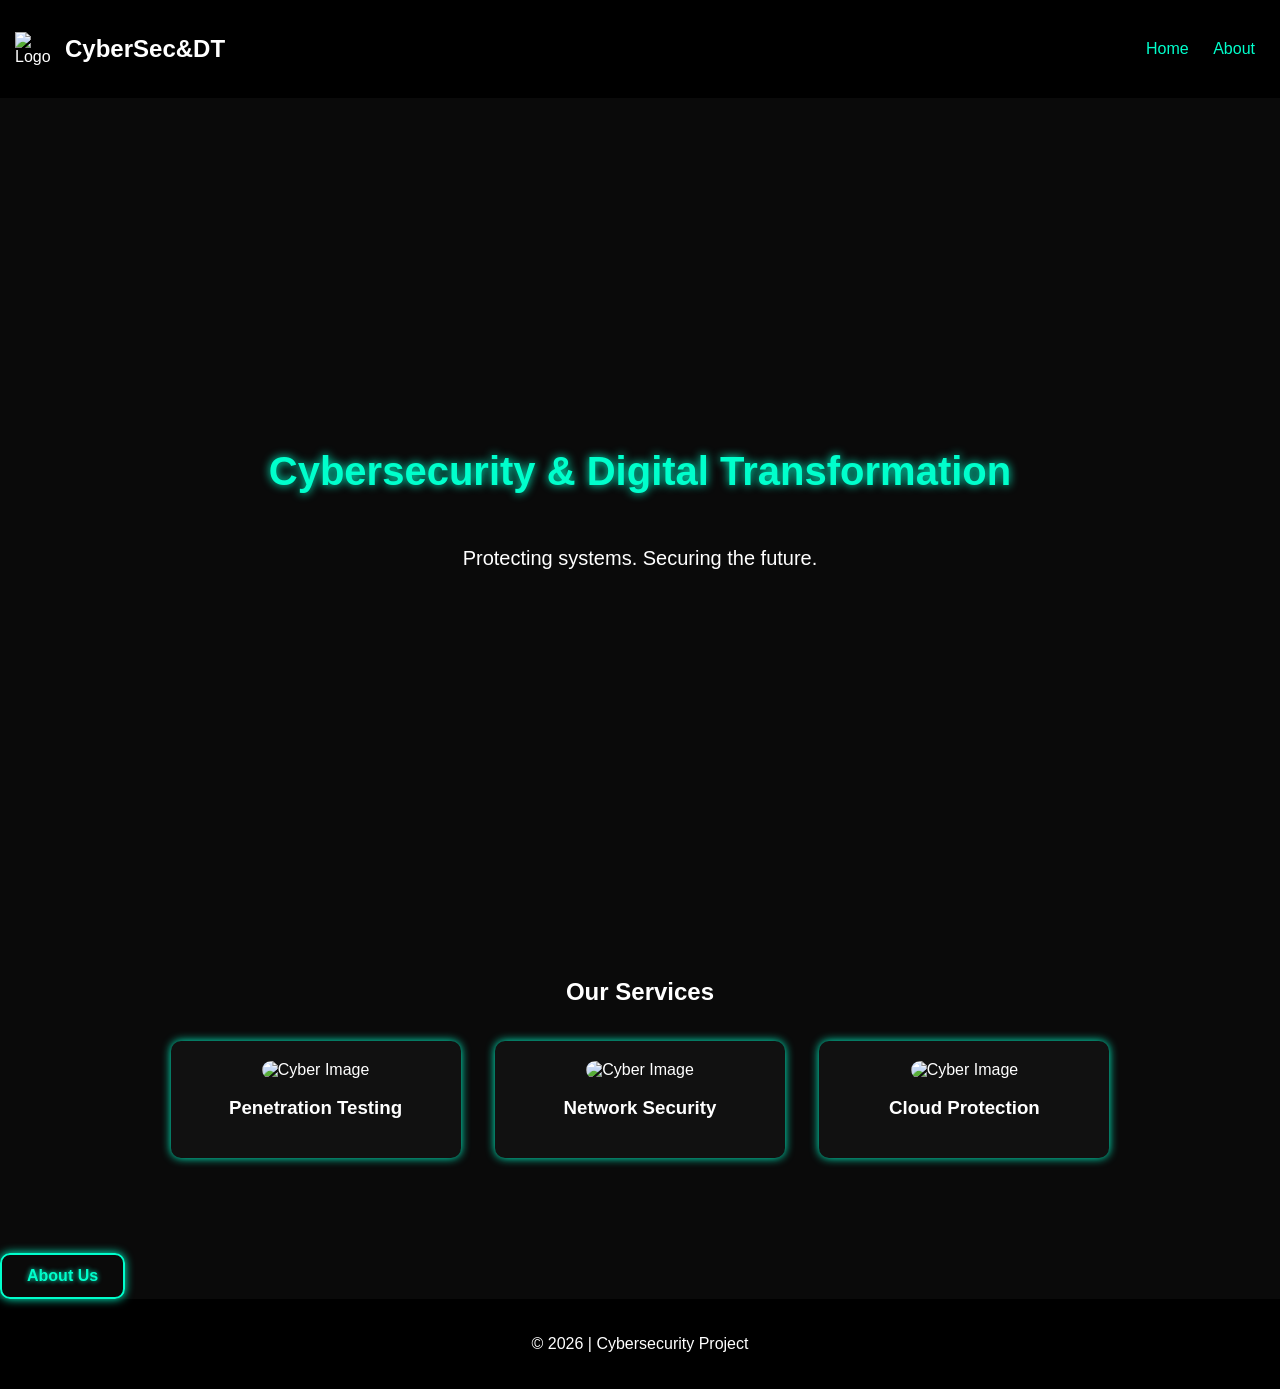
==== index.html @ 7f641139 "Add files via upload" ====
<!DOCTYPE html>
<html lang="en">
<head>
<meta charset="UTF-8">
<title>Cybersecurity & Digital Transformation</title>
<link rel="stylesheet" href="style.css">
</head>
<body>

<header>
    <div class="logo">
        <img src="images.png" alt="Logo">
        <h2>CyberSec&DT</h2>
    </div>
    <nav>
        <a href="index.html">Home</a>
        <a href="about.html">About</a>
    </nav>
</header>

<section class="hero">
    <h1>Cybersecurity & Digital Transformation</h1>
    <p>Protecting systems. Securing the future.</p>

</section>

<section class="services">
    <h2>Our Services</h2>
    <div class="card" onmousemove="parallax(event, this)">
        <img src="1_Ps0nK3SFRjLOskEL-3_tVQ.jpg" alt="Cyber Image">
        <h3>Penetration Testing</h3>
    </div>
    <div class="card" onmousemove="parallax(event, this)">
        <img src="1.jpg" alt="Cyber Image">
        <h3>Network Security</h3>
    </div>
    <div class="card" onmousemove="parallax(event, this)">
        <img src="240_F_440863257_cVBOYZnoIGxU9BAE7JKMyKkLAZpl1Vhd.jpg" alt="Cyber Image">
        <h3>Cloud Protection</h3>
    </div>
</section>
<div class="center-button">
    <a href="about.html" class="arrow-button">
        About Us
    </a>
</div>
<footer>
    <p>© 2026 | Cybersecurity Project </p>
</footer>

<script src="script.js"></script>
</body>
</html>
---- style.css ----
/* Global */
body {
    margin: 0;
    font-family: Arial, sans-serif;
    background: #0a0a0a;
    color: white;
}

/* Header */
header {
    display: flex;
    justify-content: space-between;
    padding: 15px;
    background: black;
    align-items: center;
}

.logo {
    display: flex;
    align-items: center;
}

.logo img {
    width: 40px;
    margin-right: 10px;
}

nav a {
    color: #00ffcc;
    margin: 10px;
    text-decoration: none;
}

/* Hero Section */
.hero {
    height: 90vh;
    background: url("images/bg.jpg") center/cover no-repeat;
    text-align: center;
    display: flex;
    flex-direction: column;
    justify-content: center;
    animation: pulseBG 5s infinite alternate;
}

.hero h1 {
    color: #00ffcc;
    font-size: 40px;
    text-shadow: 0 0 10px #00ffcc;
    animation: glow 2s infinite alternate;
}

.hero p {
    font-size: 20px;
    animation: fadeInUp 2s ease-in-out;
}

button {
    padding: 10px 20px;
    background: #00ffcc;
    border: none;
    cursor: pointer;
}

/* Arrow Buttons */
.arrow-button {
    display: inline-block;
    margin-top: 30px;
    padding: 12px 25px;
    color: #00ffcc;
    border: 2px solid #00ffcc;
    border-radius: 10px;
    text-decoration: none;
    font-weight: bold;
    transition: 0.3s;
    text-shadow: 0 0 5px #00ffcc;
    box-shadow: 0 0 10px #00ffcc;
}

.arrow-button:hover {
    background: #00ffcc;
    color: black;
    text-shadow: none;
    box-shadow: 0 0 20px #00ffcc, 0 0 40px #00ffcc;
    transform: translateY(-3px);
}

/* Services Section */
.services {
    text-align: center;
    padding: 50px;
}

.card {
    display: inline-block;
    background: #111;
    margin: 15px;
    padding: 20px;
    width: 250px;
    border-radius: 10px;
    transition: transform 0.2s ease, box-shadow 0.2s ease;
    perspective: 1000px;
    box-shadow: 0 0 10px #00ffcc;
}

.card img {
    width: 100%;
    border-radius: 10px;
    transition: transform 0.2s ease, filter 0.2s ease;
}

.card:hover {
    box-shadow: 0 0 30px #00ffcc, 0 0 50px #00ffcc;
}

/* About Hero */
.about-hero {
    height: 100vh;
    background: url("images/about-bg.jpg") center/cover no-repeat;
    display: flex;
    justify-content: center;
    align-items: center;
    position: relative;
    animation: pulseBG 6s infinite alternate;
}

.about-hero::before {
    content: '';
    position: absolute;
    top:0;
    left:0;
    width:100%;
    height:100%;
    background: linear-gradient(45deg, #00ffcc, #0077ff, #00ffcc);
    opacity: 0.2;
    animation: pulse 6s infinite alternate;
    z-index: -1;
}

.overlay {
    background: rgba(0, 0, 0, 0.7);
    padding: 50px;
    text-align: center;
    border-radius: 15px;
    box-shadow: 0 0 20px #00ffcc;
}

.overlay h1 {
    color: #00ffcc;
    font-size: 48px;
    letter-spacing: 2px;
    text-transform: uppercase;
    margin-bottom: 20px;
    text-shadow: 0 0 10px #00ffcc;
    animation: glow 2s infinite alternate;
}

.overlay p {
    color: #ffffff;
    font-size: 20px;
    max-width: 700px;
    line-height: 1.5;
    animation: fadeInUp 2s ease-in-out;
}

/* Animations */
@keyframes glow {
    from {
        text-shadow: 0 0 5px #00ffcc, 0 0 10px #00ffcc, 0 0 20px #00ffcc;
    }
    to {
        text-shadow: 0 0 20px #00ffcc, 0 0 30px #00ffcc, 0 0 40px #00ffcc;
    }
}

@keyframes fadeInUp {
    0% {
        opacity: 0;
        transform: translateY(20px);
    }
    100% {
        opacity: 1;
        transform: translateY(0);
    }
}

@keyframes pulseBG {
    0% {filter: brightness(0.9);}
    50% {filter: brightness(1.1);}
    100% {filter: brightness(0.9);}
}

@keyframes pulse {
    0% {opacity: 0.2;}
    50% {opacity: 0.5;}
    100% {opacity: 0.2;}
}

/* Footer */
footer {
    text-align: center;
    padding: 20px;
    background: black;
}
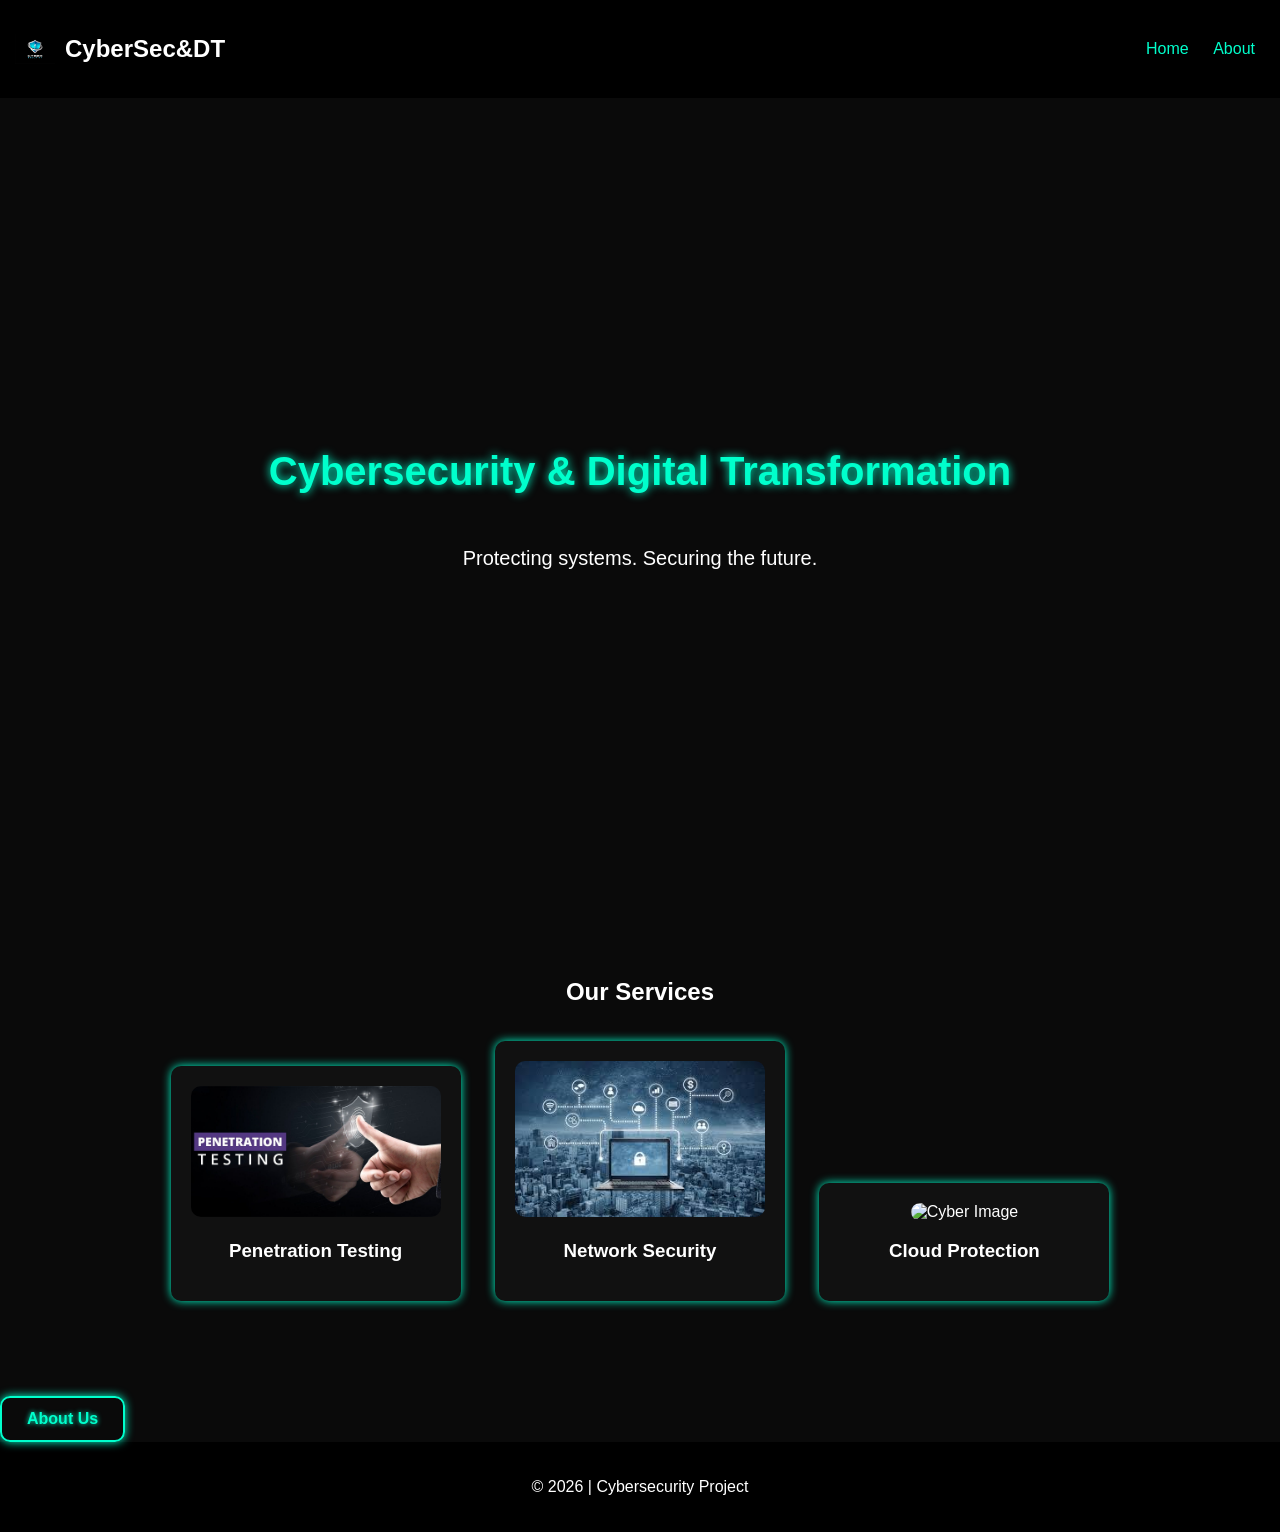
==== commit 90e43c83: "Fix HTML formatting and structure" ====
--- a/index.html
+++ b/index.html
@@ -35,7 +35,7 @@
         <h3>Network Security</h3>
     </div>
     <div class="card" onmousemove="parallax(event, this)">
-        <img src="240_F_440863257_cVBOYZnoIGxU9BAE7JKMyKkLAZpl1Vhd.jpg" alt="Cyber Image">
+        <img src="240_F_440863257_cVBOYZnoIGxU9B.jpg" alt="Cyber Image">
         <h3>Cloud Protection</h3>
     </div>
 </section>
@@ -50,4 +50,4 @@
 
 <script src="script.js"></script>
 </body>
-</html>+</html>
